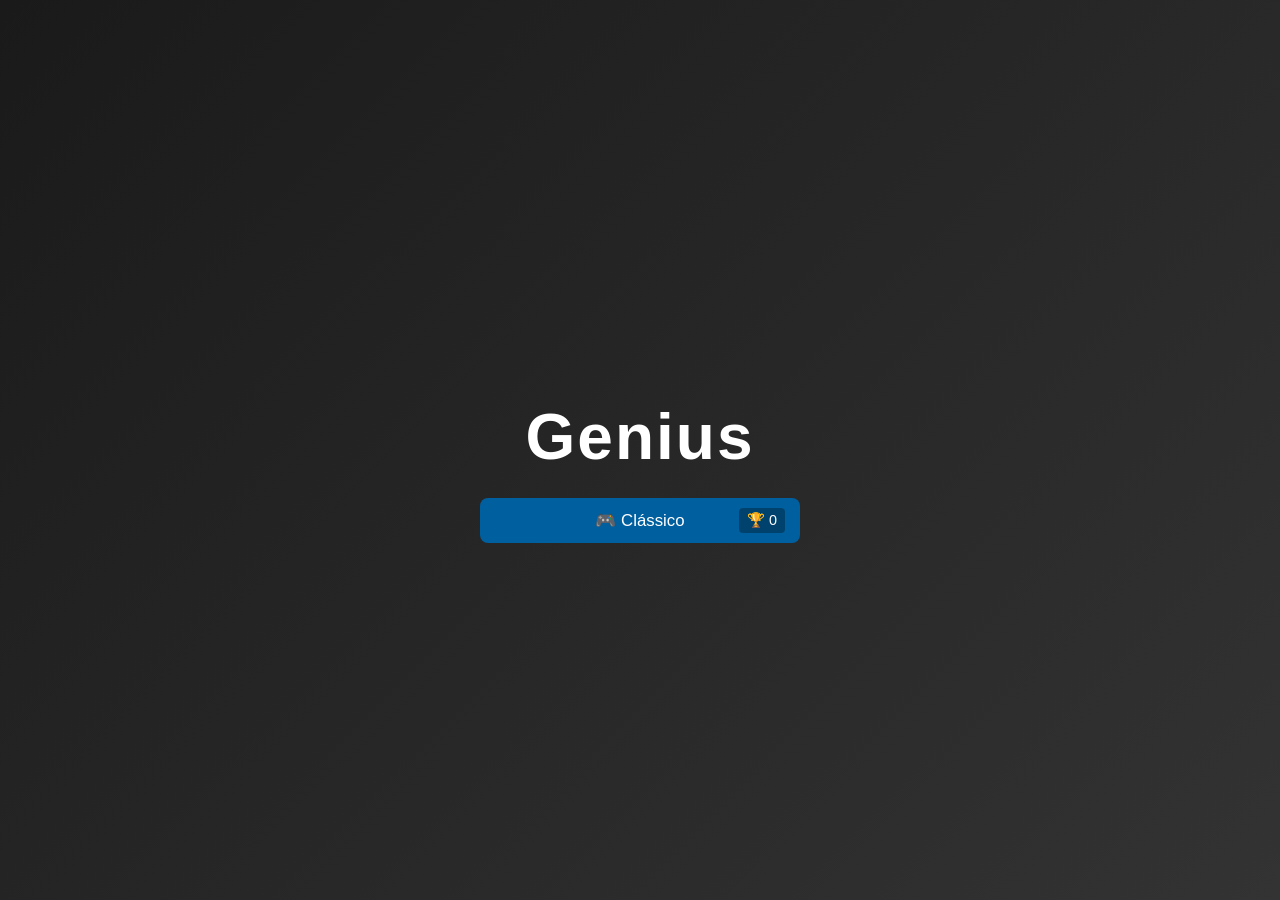
==== genius/index.html @ 2ee585b9 "Genius added" ====
<!DOCTYPE html>
<html lang="pt-BR">
<head>
    <meta charset="UTF-8">
    <meta name="viewport" content="width=device-width, initial-scale=1.0">
    <title>Genius</title>
    <link rel="stylesheet" href="css/style.css">
</head>
<body>
    <div id="screen-menu" class="screen">
        <h1>Genius</h1>
        <div class="menu-buttons">
            <button class="btn-progressivo" id="btn-classic">
                🎮 Clássico <span id="menu-rec-classic" class="menu-rec"></span>
            </button>
        </div>
    </div>

    <div id="screen-game" class="screen hidden">
        <div class="hud">
            <div id="hud-center">
                <span id="level-text">Nível: 1</span>
            </div>
        </div>

        <div class="grid" id="grid">
            <div class="genius-btn" id="btn-green" data-color="0"></div>
            <div class="genius-btn" id="btn-red" data-color="1"></div>
            <div class="genius-btn" id="btn-yellow" data-color="2"></div>
            <div class="genius-btn" id="btn-blue" data-color="3"></div>
        </div>

        <button class="btn-quit" id="btn-quit">✖ Abandonar Partida</button>
    </div>

    <div id="screen-gameover" class="screen hidden">
        <h2>Fim de Jogo</h2>
        <p id="gameover-stats"></p>
        <button class="btn-progressivo" id="btn-back-menu">Voltar ao Menu</button>
    </div>

    <script src="js/game.js"></script>
</body>
</html>
---- genius/css/style.css ----
body {
    background: linear-gradient(135deg, #1a1a1a 0%, #333333 100%);
    color: white;
    font-family: sans-serif;
    margin: 0;
    overflow: hidden;
    display: flex;
    justify-content: center;
    align-items: center;
    min-height: 100dvh;
    transition: background 0.3s ease;
}

body.in-game {
    background: #111111;
}

.screen {
    display: flex;
    flex-direction: column;
    justify-content: center;
    align-items: center;
    width: 100%;
    height: 100dvh;
    padding: 10px 20px;
    box-sizing: border-box;
}

.hidden {
    display: none !important;
}

h1 {
    font-size: clamp(2.5rem, 10vw, 4rem);
    margin-bottom: 1.5rem;
    letter-spacing: 2px;
    display: flex;
}

.menu-buttons {
    display: flex;
    flex-direction: column;
    gap: 10px;
    width: 100%;
    max-width: 320px;
}

button {
    color: white;
    border: none;
    padding: 12px 15px;
    font-size: 1.05rem;
    cursor: pointer;
    border-radius: 8px;
    transition: filter 0.2s, transform 0.1s;
    position: relative;
    display: flex;
    justify-content: center;
    align-items: center;
}

button:active {
    transform: scale(0.98);
}

button:hover {
    filter: brightness(1.2);
}

.btn-progressivo {
    background-color: #005f9e;
}

.menu-rec {
    position: absolute;
    right: 15px;
    font-size: 0.9rem;
    background: rgba(0,0,0,0.3);
    padding: 4px 8px;
    border-radius: 4px;
}

.hud {
    display: flex;
    justify-content: center;
    width: 100%;
    max-width: 500px;
    margin-bottom: 30px;
    font-size: 1.5rem;
    font-weight: bold;
}

.grid {
    display: grid;
    grid-template-columns: repeat(2, 1fr);
    gap: 15px;
    width: 90vw;
    max-width: 350px;
    aspect-ratio: 1 / 1;
    background: #222;
    padding: 15px;
    border-radius: 50%;
    box-sizing: border-box;
    box-shadow: 0 0 20px rgba(0,0,0,0.5);
}

.genius-btn {
    width: 100%;
    height: 100%;
    cursor: pointer;
    opacity: 0.4;
    transition: opacity 0.1s, transform 0.1s;
}

#btn-green { background-color: #00ff00; border-top-left-radius: 100%; }
#btn-red { background-color: #ff0000; border-top-right-radius: 100%; }
#btn-yellow { background-color: #ffff00; border-bottom-left-radius: 100%; }
#btn-blue { background-color: #0088ff; border-bottom-right-radius: 100%; }

.genius-btn.active {
    opacity: 1;
    transform: scale(1.03);
    box-shadow: inset 0 0 20px rgba(255,255,255,0.4);
}

.genius-btn.disabled {
    pointer-events: none;
}

.btn-quit {
    margin-top: 50px;
    background-color: transparent;
    border: 1px solid rgba(255,255,255,0.4);
    color: #ccc;
    font-size: 0.95rem;
    padding: 10px 20px;
    justify-content: center;
}

.btn-quit:hover {
    background-color: rgba(255,255,255,0.1);
    color: white;
}
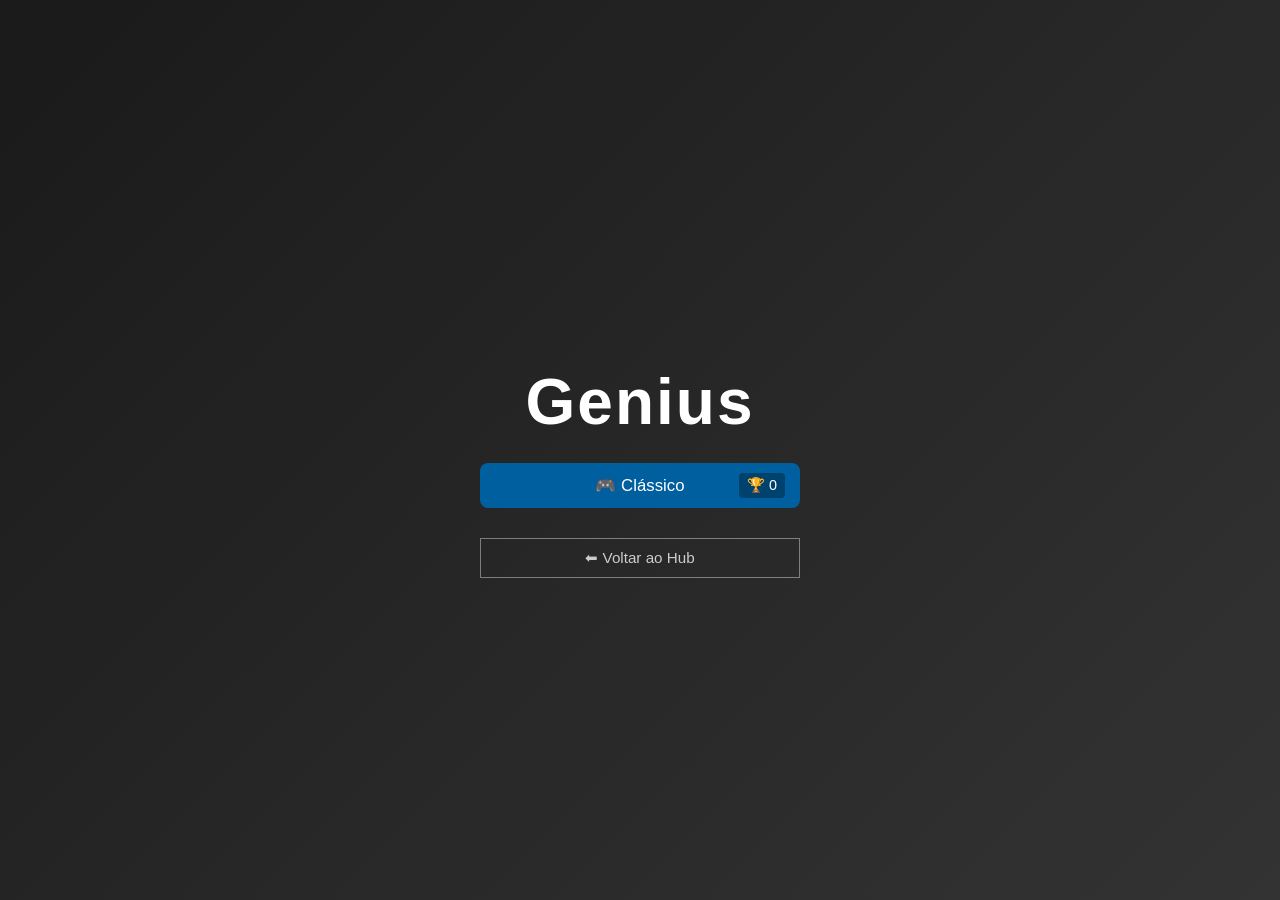
==== commit f4f399b1: "refactor(project): add game launcher and isolate Colorist module - Create a main home screen for gam" ====
--- a/genius/index.html
+++ b/genius/index.html
@@ -13,6 +13,7 @@
             <button class="btn-progressivo" id="btn-classic">
                 🎮 Clássico <span id="menu-rec-classic" class="menu-rec"></span>
             </button>
+            <a href="../index.html" class="btn-quit" style="text-decoration: none; margin-top: 20px; display: flex;">⬅ Voltar ao Hub</a>
         </div>
     </div>
 
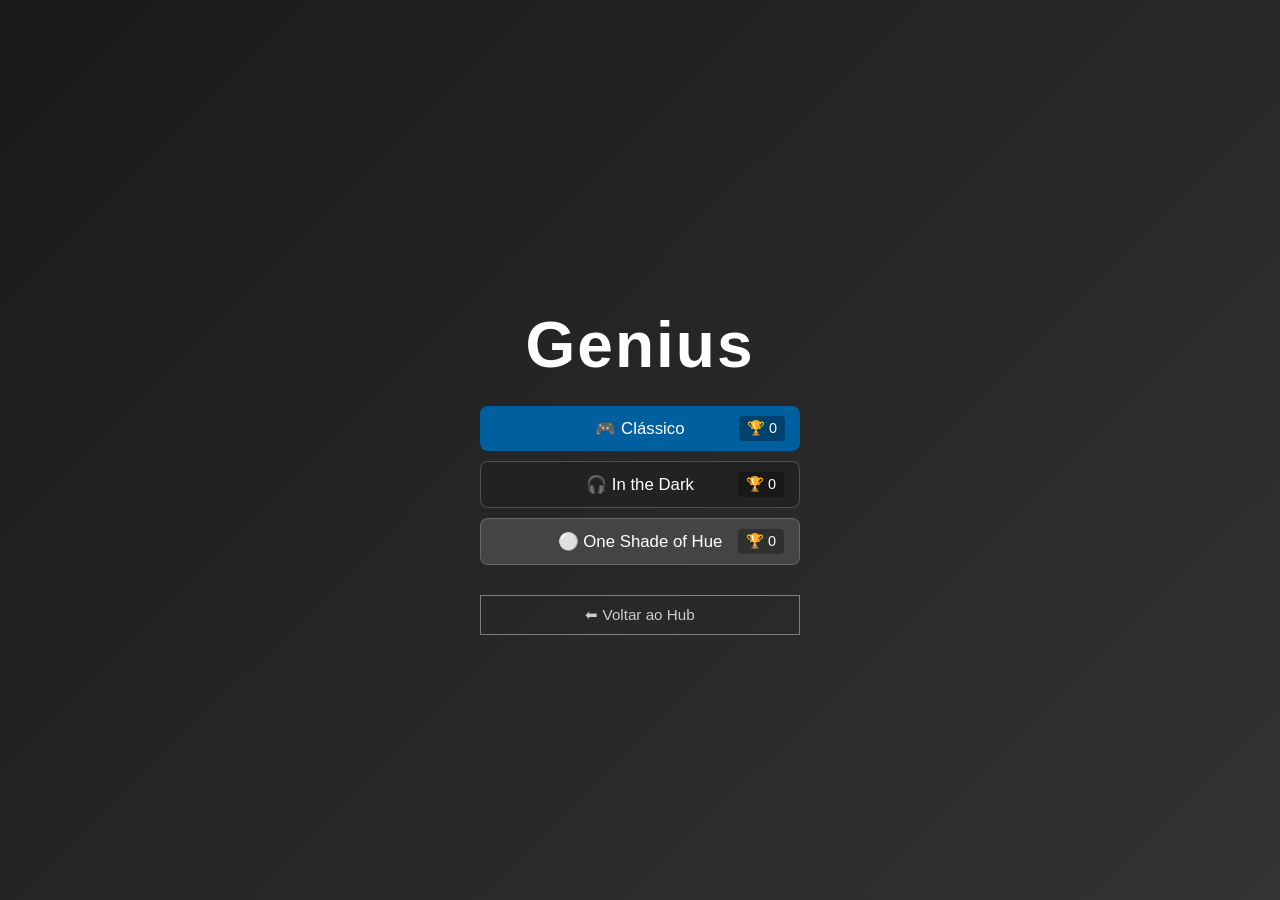
==== commit 1de88383: "feat: adiciona modo One Shade of Hue e proteção contra saída acidental - Implementa o modo "One Shad" ====
--- a/genius/index.html
+++ b/genius/index.html
@@ -12,6 +12,12 @@
         <div class="menu-buttons">
             <button class="btn-progressivo" id="btn-classic">
                 🎮 Clássico <span id="menu-rec-classic" class="menu-rec"></span>
+            </button>
+            <button class="btn-dark" id="btn-dark">
+                🎧 In the Dark <span id="menu-rec-dark" class="menu-rec"></span>
+            </button>
+            <button class="btn-oneshade" id="btn-oneshade">
+                ⚪ One Shade of Hue <span id="menu-rec-oneshade" class="menu-rec"></span>
             </button>
             <a href="../index.html" class="btn-quit" style="text-decoration: none; margin-top: 20px; display: flex;">⬅ Voltar ao Hub</a>
         </div>
@@ -31,7 +37,27 @@
             <div class="genius-btn" id="btn-blue" data-color="3"></div>
         </div>
 
-        <button class="btn-quit" id="btn-quit">✖ Abandonar Partida</button>
+        <div style="display: flex; gap: 10px; margin-top: 50px;">
+            <button class="btn-quit" id="btn-pause" style="margin-top: 0;">⏸ Pausar</button>
+            <button class="btn-quit" id="btn-quit" style="margin-top: 0;">✖ Abandonar</button>
+        </div>
+    </div>
+
+    <div id="screen-pause" class="screen hidden">
+        <h2>Jogo Pausado</h2>
+        <div class="menu-buttons">
+            <button class="btn-progressivo" id="btn-resume">▶ Continuar</button>
+            <button class="btn-quit" id="btn-quit-pause" style="margin-top: 20px;">✖ Abandonar Partida</button>
+        </div>
+    </div>
+
+    <div id="screen-confirm" class="screen hidden">
+        <h2>Sair da Partida?</h2>
+        <p style="margin-bottom: 20px; text-align: center;">Seu progresso atual será perdido.</p>
+        <div class="menu-buttons">
+            <button class="btn-quit" id="btn-confirm-yes" style="margin-top: 0;">Sim, Abandonar</button>
+            <button class="btn-progressivo" id="btn-confirm-no">Cancelar</button>
+        </div>
     </div>
 
     <div id="screen-gameover" class="screen hidden">
--- a/genius/css/style.css
+++ b/genius/css/style.css
@@ -71,6 +71,16 @@
     background-color: #005f9e;
 }
 
+.btn-dark {
+    background-color: #222;
+    border: 1px solid rgba(255, 255, 255, 0.2);
+}
+
+.btn-oneshade {
+    background-color: #444;
+    border: 1px solid rgba(255, 255, 255, 0.2);
+}
+
 .menu-rec {
     position: absolute;
     right: 15px;
@@ -102,6 +112,7 @@
     border-radius: 50%;
     box-sizing: border-box;
     box-shadow: 0 0 20px rgba(0,0,0,0.5);
+    transition: background-color 0.5s ease;
 }
 
 .genius-btn {
@@ -109,7 +120,13 @@
     height: 100%;
     cursor: pointer;
     opacity: 0.4;
-    transition: opacity 0.1s, transform 0.1s;
+    transition: opacity 0.1s, transform 0.1s, background-color 0.5s ease;
+
+    -webkit-tap-highlight-color: transparent !important;
+    -webkit-touch-callout: none;
+    -webkit-user-select: none;
+    user-select: none;
+    outline: none;
 }
 
 #btn-green { background-color: #00ff00; border-top-left-radius: 100%; }
@@ -127,6 +144,33 @@
     pointer-events: none;
 }
 
+.grid.dark-mode {
+    background-color: #111;
+    box-shadow: 0 0 10px rgba(0,0,0,0.8);
+}
+
+.grid.dark-mode .genius-btn {
+    background-color: #1a1a1a !important;
+    opacity: 1;
+    box-shadow: inset 0 0 15px rgba(0,0,0,0.5);
+}
+
+.grid.oneshade-mode {
+    background-color: #222;
+}
+
+.grid.oneshade-mode .genius-btn {
+    background-color: #555 !important;
+    opacity: 0.7;
+    box-shadow: none;
+}
+
+.grid.oneshade-mode .genius-btn.active {
+    background-color: #aaa !important;
+    opacity: 1;
+    box-shadow: inset 0 0 25px rgba(255,255,255,0.8);
+}
+
 .btn-quit {
     margin-top: 50px;
     background-color: transparent;
@@ -140,4 +184,8 @@
 .btn-quit:hover {
     background-color: rgba(255,255,255,0.1);
     color: white;
+}
+
+* {
+    -webkit-tap-highlight-color: transparent;
 }
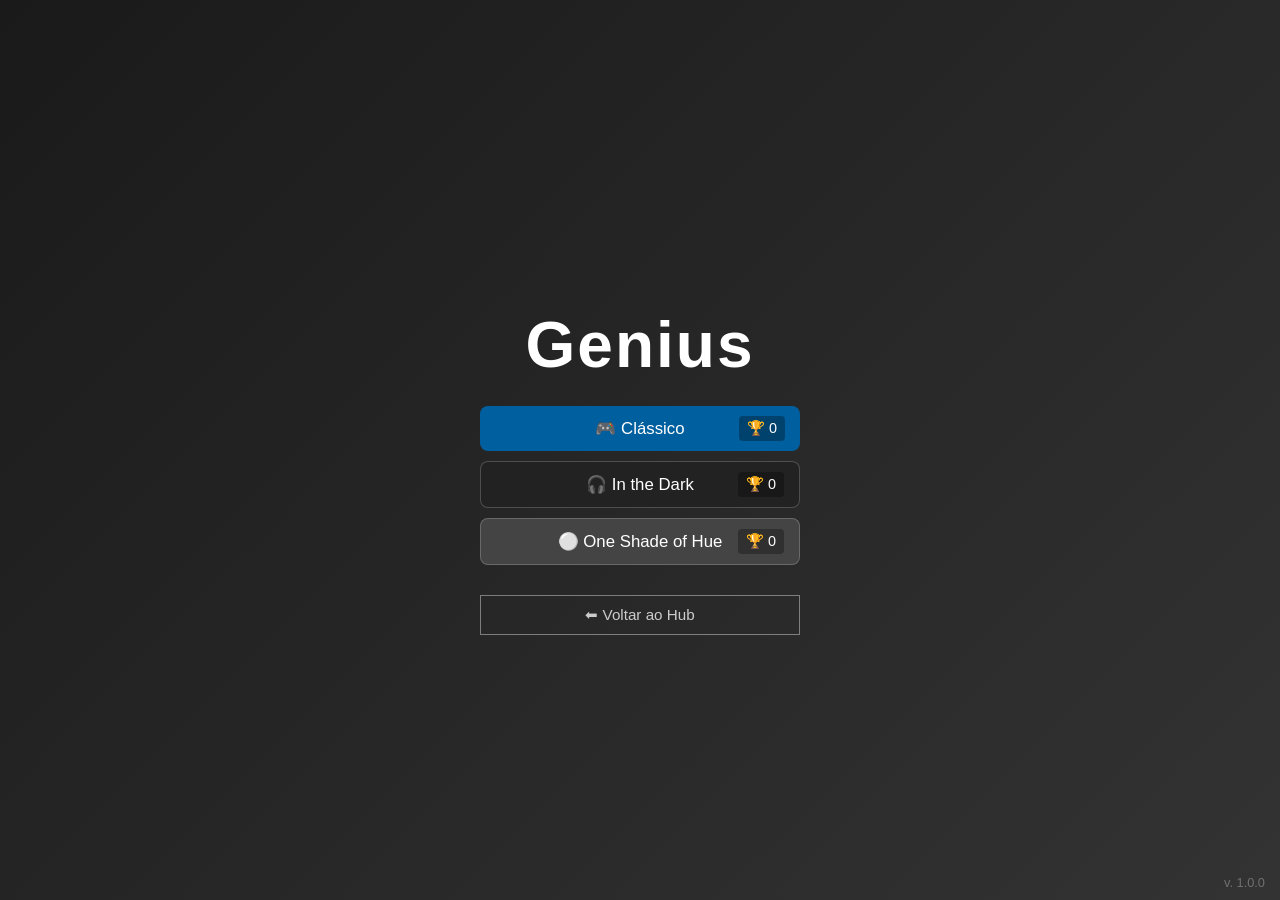
==== commit 216cd8e5: "feat: adiciona cache busting global e corrige fluxo do tutorial no HueSpot - Implementa técnica de c" ====
--- a/genius/index.html
+++ b/genius/index.html
@@ -4,7 +4,8 @@
     <meta charset="UTF-8">
     <meta name="viewport" content="width=device-width, initial-scale=1.0">
     <title>Genius</title>
-    <link rel="stylesheet" href="css/style.css">
+    <!-- Versionamento adicionado para quebrar o cache -->
+    <link rel="stylesheet" href="css/style.css?v=1.0.0">
 </head>
 <body>
     <div id="screen-menu" class="screen">
@@ -66,6 +67,10 @@
         <button class="btn-progressivo" id="btn-back-menu">Voltar ao Menu</button>
     </div>
 
-    <script src="js/game.js"></script>
+    <!-- Etiqueta visual de versão no canto da tela -->
+    <div class="version-label">v. 1.0.0</div>
+
+    <!-- Versionamento adicionado para quebrar o cache -->
+    <script src="js/game.js?v=1.0.0"></script>
 </body>
 </html>
--- a/genius/css/style.css
+++ b/genius/css/style.css
@@ -188,4 +188,14 @@
 
 * {
     -webkit-tap-highlight-color: transparent;
+}
+
+.version-label {
+    position: fixed;
+    bottom: 10px;
+    right: 15px;
+    color: rgba(255, 255, 255, 0.3);
+    font-size: 0.8rem;
+    pointer-events: none;
+    z-index: 1000;
 }
